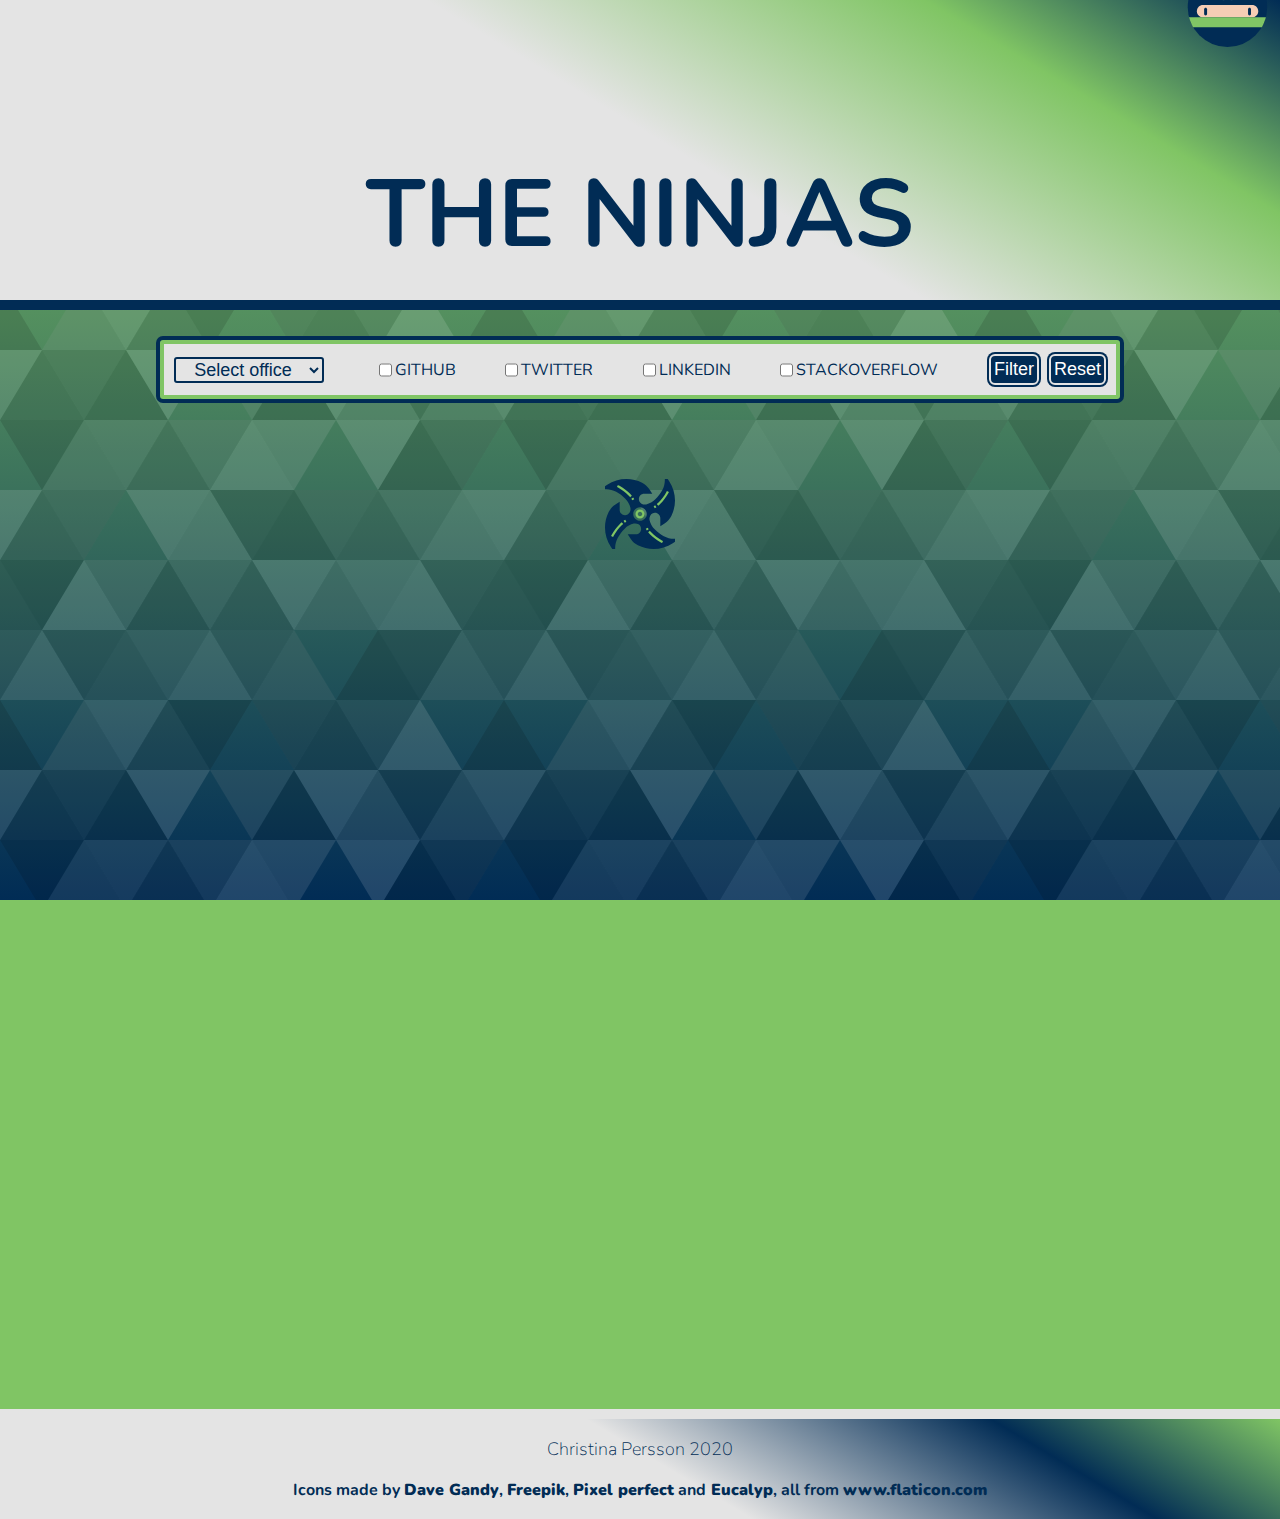
==== code/index.html @ 6d363c4d "Added readme" ====
<!DOCTYPE html>
<html lang="en">

<head>
  <meta charset="UTF-8">
  <meta name="viewport" content="width=device-width, initial-scale=1.0">
  <link rel="stylesheet" href="css/style.css">
  <link href="https://fonts.googleapis.com/css2?family=Nunito&display=swap" rel="stylesheet">
  <link rel="icon" href="./icons/ninja.svg">
  <title>Ninjas on display</title>
</head>

<body>


  <header>

    <h1>THE NINJAS</h1>
    <img tabindex="0" class="header-image" src="./icons/ninja.svg" alt="Ninja">
    <img class="header-image2" src="./icons/shuriken.svg" alt="Shuriken">
  </header>
  <section class="main-content">
    <section class="sorting-container" id="sorting-container">

      <select id="office" class="office">
        <option value="none">Select office</option>
        <option value="Lund">LUND</option>
        <option value="Helsingborg">HELSINGBORG</option>
        <option value="Stockholm">STOCKHOLM</option>
        <option value="Borlänge">BORLÄNGE</option>
        <option value="Ljubljana">LJUBLJANA</option>
      </select>

      <div class="checkbox-wrapper">
        <label class="social-media-container" for="gitHub"><input class="social-media" type="checkbox" id="gitHub"
            value="gitHub">GITHUB</label>
        <label class="social-media-container" for="twitter"><input class="social-media" type="checkbox" id="twitter"
            value="twitter">TWITTER</label>
        <label class="social-media-container" for="linkedIn"><input class="social-media" type="checkbox" id="linkedIn"
            value="linkedIn">LINKEDIN</label>
        <label class="social-media-container" for="stackOverflow"><input class="social-media" type="checkbox"
            id="stackOverflow" value="stackOverflow">STACKOVERFLOW</label>
      </div>


      <div class="button-wrapper">
        <button class="all-buttons" id="filter-button">Filter</button>
        <button class="all-buttons" id="reset-button">Reset</button>
      </div>

    </section>
    <section id="employee-container" class="employee-container"></section>
  </section>
  <footer>
    <p class="main-p-footer">Christina Persson 2020</p>

    <p class="small-p-footer">Icons made by <a href="https://www.flaticon.com/authors/dave-gandy"
        title="Dave Gandy">Dave Gandy</a>,
      <a href="https://www.flaticon.com/authors/freepik" title="Freepik">Freepik</a>, <a
        href="https://www.flaticon.com/authors/pixel-perfect" title="Pixel perfect">Pixel perfect</a> and<a
        href="https://www.flaticon.com/authors/eucalyp" title="Eucalyp"> Eucalyp</a>, all from <a
        href="https://www.flaticon.com/" title="Flaticon"> www.flaticon.com</a>
    </p>
  </footer>
  <script src="script.js"></script>

</body>

</html>
---- code/css/style.css ----
body {
  font-family: "Nunito", sans-serif;
  color: #012c55;
  margin: 0;
  -webkit-box-sizing: border-box;
          box-sizing: border-box;
  display: -webkit-box;
  display: -ms-flexbox;
  display: flex;
  -webkit-box-orient: vertical;
  -webkit-box-direction: normal;
      -ms-flex-direction: column;
          flex-direction: column;
  -webkit-box-align: center;
      -ms-flex-align: center;
          align-items: center;
  display: flex;
  min-height: 100vh;
  flex-direction: column;
  background-color: #80c564;
  background-image: url("data:image/svg+xml,%3Csvg xmlns='http://www.w3.org/2000/svg' width='100%25'%3E%3Cdefs%3E%3ClinearGradient id='a' gradientUnits='userSpaceOnUse' x1='0' x2='0' y1='0' y2='100%25' gradientTransform='rotate(0,896,496)'%3E%3Cstop offset='0' stop-color='%2380c564'/%3E%3Cstop offset='1' stop-color='%23012c55'/%3E%3C/linearGradient%3E%3Cpattern patternUnits='userSpaceOnUse' id='b' width='504' height='420' x='0' y='0' viewBox='0 0 1080 900'%3E%3Cg fill-opacity='0.12'%3E%3Cpolygon fill='%23444' points='90 150 0 300 180 300'/%3E%3Cpolygon points='90 150 180 0 0 0'/%3E%3Cpolygon fill='%23AAA' points='270 150 360 0 180 0'/%3E%3Cpolygon fill='%23DDD' points='450 150 360 300 540 300'/%3E%3Cpolygon fill='%23999' points='450 150 540 0 360 0'/%3E%3Cpolygon points='630 150 540 300 720 300'/%3E%3Cpolygon fill='%23DDD' points='630 150 720 0 540 0'/%3E%3Cpolygon fill='%23444' points='810 150 720 300 900 300'/%3E%3Cpolygon fill='%23FFF' points='810 150 900 0 720 0'/%3E%3Cpolygon fill='%23DDD' points='990 150 900 300 1080 300'/%3E%3Cpolygon fill='%23444' points='990 150 1080 0 900 0'/%3E%3Cpolygon fill='%23DDD' points='90 450 0 600 180 600'/%3E%3Cpolygon points='90 450 180 300 0 300'/%3E%3Cpolygon fill='%23666' points='270 450 180 600 360 600'/%3E%3Cpolygon fill='%23AAA' points='270 450 360 300 180 300'/%3E%3Cpolygon fill='%23DDD' points='450 450 360 600 540 600'/%3E%3Cpolygon fill='%23999' points='450 450 540 300 360 300'/%3E%3Cpolygon fill='%23999' points='630 450 540 600 720 600'/%3E%3Cpolygon fill='%23FFF' points='630 450 720 300 540 300'/%3E%3Cpolygon points='810 450 720 600 900 600'/%3E%3Cpolygon fill='%23DDD' points='810 450 900 300 720 300'/%3E%3Cpolygon fill='%23AAA' points='990 450 900 600 1080 600'/%3E%3Cpolygon fill='%23444' points='990 450 1080 300 900 300'/%3E%3Cpolygon fill='%23222' points='90 750 0 900 180 900'/%3E%3Cpolygon points='270 750 180 900 360 900'/%3E%3Cpolygon fill='%23DDD' points='270 750 360 600 180 600'/%3E%3Cpolygon points='450 750 540 600 360 600'/%3E%3Cpolygon points='630 750 540 900 720 900'/%3E%3Cpolygon fill='%23444' points='630 750 720 600 540 600'/%3E%3Cpolygon fill='%23AAA' points='810 750 720 900 900 900'/%3E%3Cpolygon fill='%23666' points='810 750 900 600 720 600'/%3E%3Cpolygon fill='%23999' points='990 750 900 900 1080 900'/%3E%3Cpolygon fill='%23999' points='180 0 90 150 270 150'/%3E%3Cpolygon fill='%23444' points='360 0 270 150 450 150'/%3E%3Cpolygon fill='%23FFF' points='540 0 450 150 630 150'/%3E%3Cpolygon points='900 0 810 150 990 150'/%3E%3Cpolygon fill='%23222' points='0 300 -90 450 90 450'/%3E%3Cpolygon fill='%23FFF' points='0 300 90 150 -90 150'/%3E%3Cpolygon fill='%23FFF' points='180 300 90 450 270 450'/%3E%3Cpolygon fill='%23666' points='180 300 270 150 90 150'/%3E%3Cpolygon fill='%23222' points='360 300 270 450 450 450'/%3E%3Cpolygon fill='%23FFF' points='360 300 450 150 270 150'/%3E%3Cpolygon fill='%23444' points='540 300 450 450 630 450'/%3E%3Cpolygon fill='%23222' points='540 300 630 150 450 150'/%3E%3Cpolygon fill='%23AAA' points='720 300 630 450 810 450'/%3E%3Cpolygon fill='%23666' points='720 300 810 150 630 150'/%3E%3Cpolygon fill='%23FFF' points='900 300 810 450 990 450'/%3E%3Cpolygon fill='%23999' points='900 300 990 150 810 150'/%3E%3Cpolygon points='0 600 -90 750 90 750'/%3E%3Cpolygon fill='%23666' points='0 600 90 450 -90 450'/%3E%3Cpolygon fill='%23AAA' points='180 600 90 750 270 750'/%3E%3Cpolygon fill='%23444' points='180 600 270 450 90 450'/%3E%3Cpolygon fill='%23444' points='360 600 270 750 450 750'/%3E%3Cpolygon fill='%23999' points='360 600 450 450 270 450'/%3E%3Cpolygon fill='%23666' points='540 600 630 450 450 450'/%3E%3Cpolygon fill='%23222' points='720 600 630 750 810 750'/%3E%3Cpolygon fill='%23FFF' points='900 600 810 750 990 750'/%3E%3Cpolygon fill='%23222' points='900 600 990 450 810 450'/%3E%3Cpolygon fill='%23DDD' points='0 900 90 750 -90 750'/%3E%3Cpolygon fill='%23444' points='180 900 270 750 90 750'/%3E%3Cpolygon fill='%23FFF' points='360 900 450 750 270 750'/%3E%3Cpolygon fill='%23AAA' points='540 900 630 750 450 750'/%3E%3Cpolygon fill='%23FFF' points='720 900 810 750 630 750'/%3E%3Cpolygon fill='%23222' points='900 900 990 750 810 750'/%3E%3Cpolygon fill='%23222' points='1080 300 990 450 1170 450'/%3E%3Cpolygon fill='%23FFF' points='1080 300 1170 150 990 150'/%3E%3Cpolygon points='1080 600 990 750 1170 750'/%3E%3Cpolygon fill='%23666' points='1080 600 1170 450 990 450'/%3E%3Cpolygon fill='%23DDD' points='1080 900 1170 750 990 750'/%3E%3C/g%3E%3C/pattern%3E%3C/defs%3E%3Crect x='0' y='0' fill='url(%23a)' width='100%25' height='100%25'/%3E%3Crect x='0' y='0' fill='url(%23b)' width='100%25' height='100%25'/%3E%3C/svg%3E");
  background-attachment: fixed;
  background-size: cover;
}

h1 {
  margin: 0 auto 10px;
  font-size: 40px;
}

h2 {
  margin: 0;
  text-align: start;
  overflow-wrap: break-word;
  width: -webkit-fit-content;
  width: -moz-fit-content;
  width: fit-content;
}

a {
  text-decoration: none;
  color: #012c55;
  display: -webkit-box;
  display: -ms-flexbox;
  display: flex;
}

p {
  display: -webkit-box;
  display: -ms-flexbox;
  display: flex;
  font-weight: bolder;
}

header {
  padding-top: 150px;
  display: -webkit-box;
  display: -ms-flexbox;
  display: flex;
  width: 100%;
  height: 150px;
  background-color: #012c55;
  background-image: linear-gradient(211deg, #012c55 0%, #80c564 20%, #e4e4e4 48%);
  border-bottom: 10px solid #012c55;
}

.header-image {
  width: 100px;
  -ms-flex-item-align: end;
      align-self: flex-end;
  right: 0;
  position: absolute;
  -webkit-transform: rotate(180deg);
          transform: rotate(180deg);
  -webkit-transition: 0.5s ease-in-out;
  transition: 0.5s ease-in-out;
  top: -53px;
  z-index: 5;
}

.header-image2 {
  width: 40px;
  height: 40px;
  -ms-flex-item-align: end;
      align-self: flex-end;
  right: 35px;
  position: absolute;
  top: 0;
}

.header-image:hover {
  top: 0;
}

.header-image:focus {
  top: 0;
}

.header-image:hover + .header-image2 {
  -webkit-animation: shuriken 4s 0.2s ease-out;
          animation: shuriken 4s 0.2s ease-out;
}

.header-image:focus + .header-image2 {
  -webkit-animation: shuriken 4s 0.2s ease-out;
          animation: shuriken 4s 0.2s ease-out;
}

.main-content {
  width: 85%;
  margin-bottom: 30px;
  -webkit-box-flex: 1;
      -ms-flex: 1;
          flex: 1;
}

.sorting-container {
  background: #e4e4e4;
  margin: 30px 0;
  padding: 5px;
  display: -webkit-box;
  display: -ms-flexbox;
  display: flex;
  -webkit-box-orient: vertical;
  -webkit-box-direction: normal;
      -ms-flex-direction: column;
          flex-direction: column;
  -webkit-box-pack: justify;
      -ms-flex-pack: justify;
          justify-content: space-between;
  -webkit-box-align: center;
      -ms-flex-align: center;
          align-items: center;
  border-radius: 3px;
  border: 4px solid #80c565;
  -webkit-box-shadow: 0px 0px 0 4px #012c55;
          box-shadow: 0px 0px 0 4px #012c55;
}

select {
  width: 150px;
  border: none;
  border-style: none;
  border-style: none;
  outline-style: none;
  border-radius: 3px;
  border: 2px solid #012c55;
  color: #012c55;
  font-size: 18px;
  -webkit-box-shadow: 0px 0px 0px 3px #012c5500;
          box-shadow: 0px 0px 0px 3px #012c5500;
  -webkit-transition: 0.5s;
  transition: 0.5s;
  background: #e4e4e4;
  -ms-flex-item-align: center;
      -ms-grid-row-align: center;
      align-self: center;
  margin: 5px;
}

option {
  text-align: center;
}

select:focus,
select:hover,
select:active {
  -webkit-box-shadow: 0px 0px 0px 3px #012c55;
          box-shadow: 0px 0px 0px 3px #012c55;
  padding: 5px;
}

.checkbox-wrapper {
  display: -webkit-box;
  display: -ms-flexbox;
  display: flex;
  -webkit-box-orient: vertical;
  -webkit-box-direction: normal;
      -ms-flex-direction: column;
          flex-direction: column;
}

.social-media-container {
  display: -webkit-box;
  display: -ms-flexbox;
  display: flex;
}

.button-wrapper {
  display: -webkit-box;
  display: -ms-flexbox;
  display: flex;
  -webkit-box-orient: horizontal;
  -webkit-box-direction: normal;
      -ms-flex-direction: row;
          flex-direction: row;
  -ms-flex-item-align: center;
      align-self: center;
}

.all-buttons {
  border-style: none;
  border-radius: 6px;
  border: 3px solid #797b8233;
  margin: 5px;
  padding: 3px;
  font-size: 18px;
  font-weight: 300;
  background: #012c55;
  color: #fff;
  border: 2px solid #e4e4e4;
  -webkit-box-shadow: 0px 0px 0px 2px #012c55;
          box-shadow: 0px 0px 0px 2px #012c55;
  -webkit-transition: 0.3s;
  transition: 0.3s;
}

.all-buttons:focus,
.all-buttons:hover,
.all-buttons:active {
  border: 2px solid #80c564;
  -webkit-transform: scale(1.1);
          transform: scale(1.1);
}

.loading-container {
  margin-top: 50px;
  height: 100vh;
  display: -webkit-box;
  display: -ms-flexbox;
  display: flex;
  -webkit-box-pack: center;
      -ms-flex-pack: center;
          justify-content: center;
  -webkit-box-align: start;
      -ms-flex-align: start;
          align-items: flex-start;
}

.loading-shuriken {
  width: 70px;
  height: 70px;
  -webkit-animation: spin 1.75s linear infinite;
          animation: spin 1.75s linear infinite;
}

.employee-container {
  display: -ms-grid;
  display: grid;
  gap: 20px;
  -ms-grid-columns: 1fr;
      grid-template-columns: 1fr;
}

.employee-card {
  height: 120px;
  font-weight: lighter;
  border: 4px solid #80c565;
  padding: 5px;
  margin: 10px 0;
  display: -webkit-box;
  display: -ms-flexbox;
  display: flex;
  -webkit-box-pack: justify;
      -ms-flex-pack: justify;
          justify-content: space-between;
  border-radius: 5px;
  -webkit-box-shadow: 4px 4px 0 #012c55;
          box-shadow: 4px 4px 0 #012c55;
  background: #e4e4e4;
  color: #012c55;
  -webkit-transition: 0.4s ease-in;
  transition: 0.4s ease-in;
}

.employee-wrapper {
  display: -webkit-box;
  display: -ms-flexbox;
  display: flex;
  -webkit-box-orient: horizontal;
  -webkit-box-direction: normal;
      -ms-flex-direction: row;
          flex-direction: row;
}

.employee-contacts {
  display: -webkit-box;
  display: -ms-flexbox;
  display: flex;
  color: #012c55;
  -webkit-box-orient: vertical;
  -webkit-box-direction: normal;
      -ms-flex-direction: column;
          flex-direction: column;
  -webkit-box-pack: space-evenly;
      -ms-flex-pack: space-evenly;
          justify-content: space-evenly;
  -webkit-transition: 0.5s ease-in;
  transition: 0.5s ease-in;
  height: 60px;
}

.phone-nbr {
  display: -webkit-box;
  display: -ms-flexbox;
  display: flex;
  margin: 0;
}

.email {
  display: -webkit-box;
  display: -ms-flexbox;
  display: flex;
  margin: 0;
}

.profile-picture {
  border-radius: 5px;
  height: 80px;
}

.social-media {
  display: -webkit-box;
  display: -ms-flexbox;
  display: flex;
  -webkit-box-orient: vertical;
  -webkit-box-direction: normal;
      -ms-flex-direction: column;
          flex-direction: column;
  -webkit-box-pack: space-evenly;
      -ms-flex-pack: space-evenly;
          justify-content: space-evenly;
}

.icon {
  margin-left: 3px;
  width: 25px;
  display: block;
  -webkit-transition: 0.1s ease-in;
  transition: 0.1s ease-in;
}

.icon:hover {
  -webkit-transform: scale(1.1);
          transform: scale(1.1);
}

.mini-icon {
  margin: 0 5px;
  width: 15px;
  display: block;
  -webkit-transition: 0.1s ease-in;
  transition: 0.1s ease-in;
}

.mini-icon:hover {
  -webkit-transform: scale(1.1);
          transform: scale(1.1);
}

footer {
  display: -webkit-box;
  display: -ms-flexbox;
  display: flex;
  -webkit-box-orient: vertical;
  -webkit-box-direction: normal;
      -ms-flex-direction: column;
          flex-direction: column;
  -webkit-box-align: center;
      -ms-flex-align: center;
          align-items: center;
  -webkit-box-pack: space-evenly;
      -ms-flex-pack: space-evenly;
          justify-content: space-evenly;
  width: 100%;
  height: 100px;
  background-color: #012c55;
  background-image: linear-gradient(211deg, #80c564 0%, #012c55 20%, #e4e4e4 48%);
  border-top: 10px solid #e4e4e4;
}

.main-p-footer {
  text-align: center;
  font-size: 18px;
  font-weight: lighter;
  margin: 0;
}

.small-p-footer {
  text-align: center;
  display: inline;
  margin: 0;
}

.small-p-footer a {
  text-align: center;
  font-weight: bolder;
  display: inline;
  text-decoration: none;
  color: #012c55;
}

footer span {
  font-weight: bolder;
}

@media (min-width: 525px) {
  .checkbox-wrapper {
    width: 100%;
    -webkit-box-orient: horizontal;
    -webkit-box-direction: normal;
        -ms-flex-direction: row;
            flex-direction: row;
    -webkit-box-pack: space-evenly;
        -ms-flex-pack: space-evenly;
            justify-content: space-evenly;
  }
}

@media (min-width: 668px) {
  h1 {
    font-size: 65px;
  }
  .employee-container {
    -ms-grid-columns: 1fr 1fr;
        grid-template-columns: 1fr 1fr;
  }
  .loading-container {
    width: 87vw;
  }
}

@media (min-width: 825px) {
  .button-wrapper {
    -webkit-box-orient: horizontal;
    -webkit-box-direction: normal;
        -ms-flex-direction: row;
            flex-direction: row;
  }
  .sorting-container {
    -webkit-box-align: center;
        -ms-flex-align: center;
            align-items: center;
    -webkit-box-orient: horizontal;
    -webkit-box-direction: normal;
        -ms-flex-direction: row;
            flex-direction: row;
    -webkit-box-pack: space-evenly;
        -ms-flex-pack: space-evenly;
            justify-content: space-evenly;
  }
}

@media (min-width: 1124px) {
  h1 {
    margin: 0 auto 10px;
    font-size: 95px;
  }
  .main-content {
    width: 75%;
  }
  .employee-container {
    -ms-grid-columns: 1fr 1fr 1fr;
        grid-template-columns: 1fr 1fr 1fr;
  }
  .loading-container {
    width: 75vw;
  }
  .employee-card:hover {
    -webkit-transform: scale(1.3);
            transform: scale(1.3);
  }
  .employee-card:hover .employee-contacts {
    display: -webkit-box;
    display: -ms-flexbox;
    display: flex;
    color: #012c55;
  }
  .employee-card:focus {
    -webkit-transform: scale(1.3);
            transform: scale(1.3);
  }
  .employee-card:focus .employee-contacts,
  .employee-contacts:focus,
  .email:focus .employee-contacts,
  .phone-nbr:focus .employee-contacts {
    display: -webkit-box;
    display: -ms-flexbox;
    display: flex;
    color: #012c55;
  }
}

@-webkit-keyframes spin {
  100% {
    -webkit-transform: rotate(360deg);
            transform: rotate(360deg);
  }
}

@keyframes spin {
  100% {
    -webkit-transform: rotate(360deg);
            transform: rotate(360deg);
  }
}

@-webkit-keyframes shuriken {
  100% {
    -webkit-transform: rotate(1440deg);
            transform: rotate(1440deg);
  }
  0% {
    right: 3%;
    top: 0px;
  }
  100% {
    right: 110%;
    top: 550px;
  }
}

@keyframes shuriken {
  100% {
    -webkit-transform: rotate(1440deg);
            transform: rotate(1440deg);
  }
  0% {
    right: 3%;
    top: 0px;
  }
  100% {
    right: 110%;
    top: 550px;
  }
}
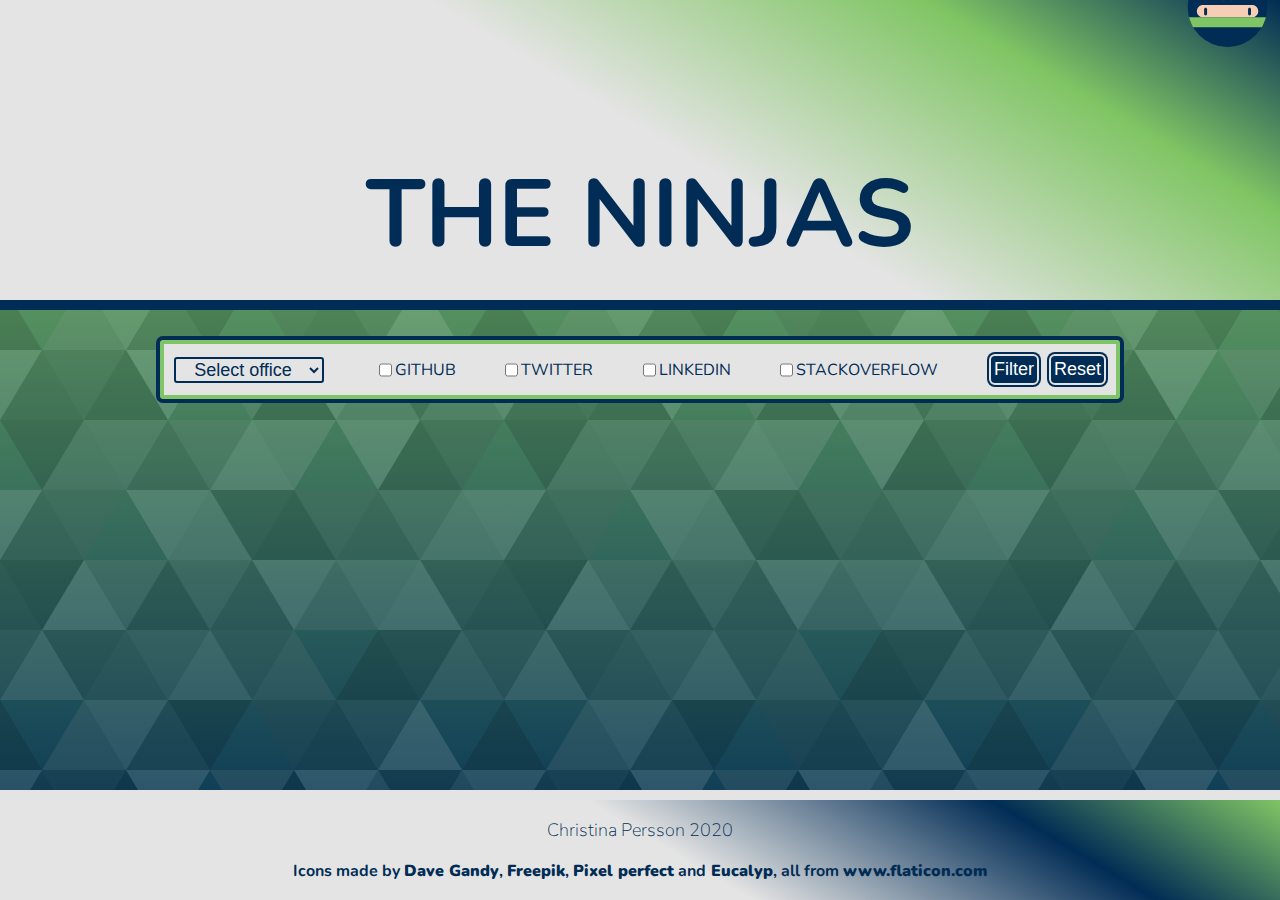
==== commit 70c3765b: "[xx] IE support using polyfill and fetch - Added two scripts in index.html - Fixed syntax in script." ====
--- a/code/index.html
+++ b/code/index.html
@@ -1,69 +1,107 @@
 <!DOCTYPE html>
 <html lang="en">
+  <head>
+    <meta charset="UTF-8" />
+    <meta name="viewport" content="width=device-width, initial-scale=1.0" />
+    <link rel="stylesheet" href="css/style.css" />
+    <link
+      href="https://fonts.googleapis.com/css2?family=Nunito&display=swap"
+      rel="stylesheet"
+    />
+    <link rel="icon" href="./icons/ninja.svg" />
+    <title>Ninjas on display</title>
+  </head>
 
-<head>
-  <meta charset="UTF-8">
-  <meta name="viewport" content="width=device-width, initial-scale=1.0">
-  <link rel="stylesheet" href="css/style.css">
-  <link href="https://fonts.googleapis.com/css2?family=Nunito&display=swap" rel="stylesheet">
-  <link rel="icon" href="./icons/ninja.svg">
-  <title>Ninjas on display</title>
-</head>
+  <body>
+    <header>
+      <h1>THE NINJAS</h1>
+      <img
+        tabindex="0"
+        class="header-image"
+        src="./icons/ninja.svg"
+        alt="Ninja"
+      />
+      <img class="header-image2" src="./icons/shuriken.svg" alt="Shuriken" />
+    </header>
+    <section class="main-content">
+      <section class="sorting-container" id="sorting-container">
+        <select id="office" class="office">
+          <option value="none">Select office</option>
+          <option value="Lund">LUND</option>
+          <option value="Helsingborg">HELSINGBORG</option>
+          <option value="Stockholm">STOCKHOLM</option>
+          <option value="Borlänge">BORLÄNGE</option>
+          <option value="Ljubljana">LJUBLJANA</option>
+        </select>
 
-<body>
+        <div class="checkbox-wrapper">
+          <label class="social-media-container" for="gitHub"
+            ><input
+              class="social-media"
+              type="checkbox"
+              id="gitHub"
+              value="gitHub"
+            />GITHUB</label
+          >
+          <label class="social-media-container" for="twitter"
+            ><input
+              class="social-media"
+              type="checkbox"
+              id="twitter"
+              value="twitter"
+            />TWITTER</label
+          >
+          <label class="social-media-container" for="linkedIn"
+            ><input
+              class="social-media"
+              type="checkbox"
+              id="linkedIn"
+              value="linkedIn"
+            />LINKEDIN</label
+          >
+          <label class="social-media-container" for="stackOverflow"
+            ><input
+              class="social-media"
+              type="checkbox"
+              id="stackOverflow"
+              value="stackOverflow"
+            />STACKOVERFLOW</label
+          >
+        </div>
 
+        <div class="button-wrapper">
+          <button class="all-buttons" id="filter-button">Filter</button>
+          <button class="all-buttons" id="reset-button">Reset</button>
+        </div>
+      </section>
+      <section id="employee-container" class="employee-container"></section>
+    </section>
+    <footer>
+      <p class="main-p-footer">Christina Persson 2020</p>
 
-  <header>
-
-    <h1>THE NINJAS</h1>
-    <img tabindex="0" class="header-image" src="./icons/ninja.svg" alt="Ninja">
-    <img class="header-image2" src="./icons/shuriken.svg" alt="Shuriken">
-  </header>
-  <section class="main-content">
-    <section class="sorting-container" id="sorting-container">
-
-      <select id="office" class="office">
-        <option value="none">Select office</option>
-        <option value="Lund">LUND</option>
-        <option value="Helsingborg">HELSINGBORG</option>
-        <option value="Stockholm">STOCKHOLM</option>
-        <option value="Borlänge">BORLÄNGE</option>
-        <option value="Ljubljana">LJUBLJANA</option>
-      </select>
-
-      <div class="checkbox-wrapper">
-        <label class="social-media-container" for="gitHub"><input class="social-media" type="checkbox" id="gitHub"
-            value="gitHub">GITHUB</label>
-        <label class="social-media-container" for="twitter"><input class="social-media" type="checkbox" id="twitter"
-            value="twitter">TWITTER</label>
-        <label class="social-media-container" for="linkedIn"><input class="social-media" type="checkbox" id="linkedIn"
-            value="linkedIn">LINKEDIN</label>
-        <label class="social-media-container" for="stackOverflow"><input class="social-media" type="checkbox"
-            id="stackOverflow" value="stackOverflow">STACKOVERFLOW</label>
-      </div>
-
-
-      <div class="button-wrapper">
-        <button class="all-buttons" id="filter-button">Filter</button>
-        <button class="all-buttons" id="reset-button">Reset</button>
-      </div>
-
-    </section>
-    <section id="employee-container" class="employee-container"></section>
-  </section>
-  <footer>
-    <p class="main-p-footer">Christina Persson 2020</p>
-
-    <p class="small-p-footer">Icons made by <a href="https://www.flaticon.com/authors/dave-gandy"
-        title="Dave Gandy">Dave Gandy</a>,
-      <a href="https://www.flaticon.com/authors/freepik" title="Freepik">Freepik</a>, <a
-        href="https://www.flaticon.com/authors/pixel-perfect" title="Pixel perfect">Pixel perfect</a> and<a
-        href="https://www.flaticon.com/authors/eucalyp" title="Eucalyp"> Eucalyp</a>, all from <a
-        href="https://www.flaticon.com/" title="Flaticon"> www.flaticon.com</a>
-    </p>
-  </footer>
-  <script src="script.js"></script>
-
-</body>
-
-</html>+      <p class="small-p-footer">
+        Icons made by
+        <a href="https://www.flaticon.com/authors/dave-gandy" title="Dave Gandy"
+          >Dave Gandy</a
+        >,
+        <a href="https://www.flaticon.com/authors/freepik" title="Freepik"
+          >Freepik</a
+        >,
+        <a
+          href="https://www.flaticon.com/authors/pixel-perfect"
+          title="Pixel perfect"
+          >Pixel perfect</a
+        >
+        and<a href="https://www.flaticon.com/authors/eucalyp" title="Eucalyp">
+          Eucalyp</a
+        >, all from
+        <a href="https://www.flaticon.com/" title="Flaticon">
+          www.flaticon.com</a
+        >
+      </p>
+    </footer>
+    <script src="https://cdn.polyfill.io/v2/polyfill.min.js"></script>
+    <script src="https://github.com/github/fetch/releases/download/v3.0.0/fetch.umd.js"></script>
+    <script src="script.js"></script>
+  </body>
+</html>
--- a/code/css/style.css
+++ b/code/css/style.css
@@ -253,7 +253,7 @@
 }
 
 .employee-card {
-  height: 120px;
+  height: 135px;
   font-weight: lighter;
   border: 4px solid #80c565;
   padding: 5px;
@@ -281,6 +281,19 @@
   -webkit-box-direction: normal;
       -ms-flex-direction: row;
           flex-direction: row;
+}
+
+.employee-info {
+  display: -webkit-box;
+  display: -ms-flexbox;
+  display: flex;
+  -webkit-box-orient: vertical;
+  -webkit-box-direction: normal;
+      -ms-flex-direction: column;
+          flex-direction: column;
+  -webkit-box-pack: space-evenly;
+      -ms-flex-pack: space-evenly;
+          justify-content: space-evenly;
 }
 
 .employee-contacts {
